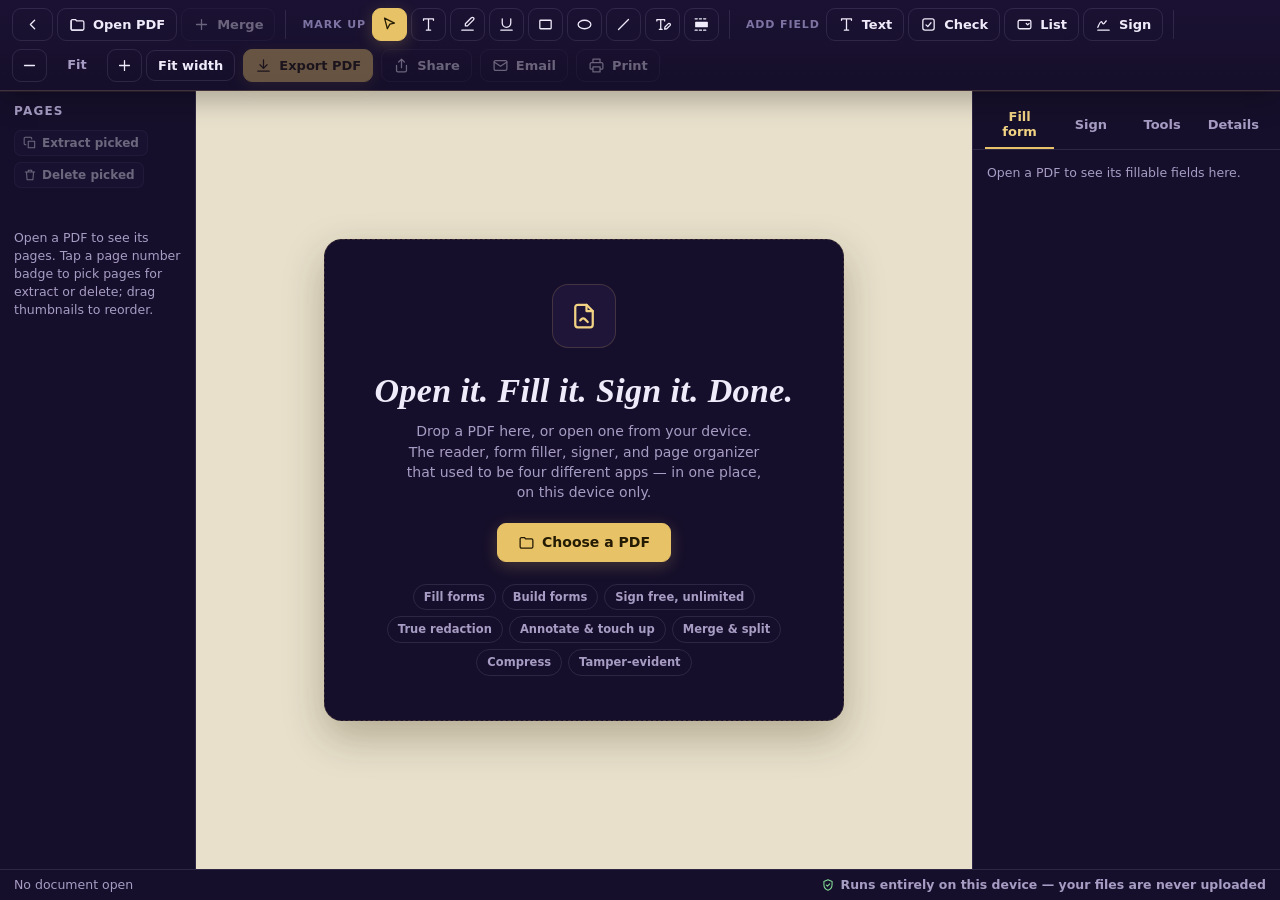
==== app/src/main/assets/pdf/index.html @ 2f6967d2 "Add large asset files (supabase, notes bundle, pdf, docx)" ====
<!doctype html>
<html lang="en">
  <head>
    <meta charset="utf-8" />
    <meta name="viewport" content="width=device-width, initial-scale=1, viewport-fit=cover" />
    <meta name="color-scheme" content="light dark" />
    <link rel="icon" href="data:," />
    <title>Makryden PDF</title>
    <link rel="stylesheet" href="[data-uri]" />
    <script src="[data-uri]"></script>
    <script src="[data-uri]"></script>
    <style>
      :root{
        color-scheme: light dark;
        --bg:#0E0A1A; --panel:#160F2B; --panel2:#1E1539; --field:#0B0716;
        --ink:#F0EBFA; --dim:#A79DC4; --faint:#7E74A3;
        --gold:#E8C266; --gold-strong:#F2D384; --gold-ink:#241B04;
        --line:rgba(232,194,102,.18); --line-soft:rgba(167,157,196,.16);
        --viewer:#070510; --danger:#FF9A8A; --ok:#82DC96;
        --shadow:0 18px 50px rgba(0,0,0,.55);
        --tool-active:#E8C266;
      }
      /* Makryden chrome is deep-night in both schemes (StarBrook family);
         only the desk surface behind the pages adapts to the system setting. */
      @media (prefers-color-scheme: light){
        :root{
          --viewer:#E8E0CB;
          --shadow:0 16px 40px rgba(43,32,4,.28);
        }
      }
      *{ box-sizing:border-box; }
      html,body{ height:100%; }
      body{
        margin:0; background:var(--bg); color:var(--ink);
        font-family:"Manrope",system-ui,-apple-system,"Segoe UI",sans-serif;
        font-size:14px; line-height:1.45; overflow:hidden;
      }
      button{ font-family:inherit; }
      svg.ic{ width:17px; height:17px; flex:none; stroke:currentColor; fill:none; stroke-width:1.8; stroke-linecap:round; stroke-linejoin:round; }

      #app{ display:flex; flex-direction:column; height:100dvh; }

      /* ---------- toolbar ---------- */
      #toolbar{
        display:flex; align-items:center; gap:8px; flex-wrap:wrap;
        padding:8px 12px; background:var(--panel);
        border-bottom:1px solid var(--line); z-index:30;
      }
      .tb-group{ display:flex; align-items:center; gap:4px; flex-wrap:wrap; }
      .tb-sep{ width:1px; align-self:stretch; background:var(--line-soft); margin:2px 2px; }
      .tb-spacer{ flex:1; }
      .btn{
        display:inline-flex; align-items:center; gap:7px;
        background:transparent; color:var(--ink);
        border:1px solid var(--line-soft); border-radius:9px;
        padding:7px 11px; font-size:13px; font-weight:600; cursor:pointer;
        transition:border-color .15s, background .15s, color .15s;
        white-space:nowrap;
      }
      .btn:hover:not(:disabled){ border-color:var(--gold); color:var(--gold-strong); }
      .btn:disabled{ opacity:.38; cursor:not-allowed; }
      .btn.gold{ background:var(--gold); border-color:var(--gold); color:var(--gold-ink); }
      .btn.gold:hover:not(:disabled){ background:var(--gold-strong); color:var(--gold-ink); }
      .btn.tool{ padding:7px 8px; }
      .btn.tool.active{ background:var(--tool-active); border-color:var(--tool-active); color:var(--gold-ink); }
      .btn.tool.active:hover{ color:var(--gold-ink); }
      .zoomval{ min-width:52px; text-align:center; font-weight:700; font-size:13px; color:var(--dim); }
      .tb-label{ font-size:11px; font-weight:700; letter-spacing:.08em; text-transform:uppercase; color:var(--faint); margin:0 2px 0 6px; }

      /* ---------- verify banner ---------- */
      #verifyBanner{
        display:none; align-items:flex-start; gap:10px; padding:10px 14px;
        font-size:13.5px; font-weight:600; z-index:25;
      }
      #verifyBanner.show{ display:flex; }
      #verifyBanner.ok{ background:rgba(60,160,90,.16); color:var(--ok); border-bottom:1px solid rgba(90,200,120,.35); }
      #verifyBanner.bad{ background:rgba(200,60,45,.16); color:var(--danger); border-bottom:1px solid rgba(230,90,70,.4); }
      #verifyBanner.neutral{ background:var(--panel2); color:var(--dim); border-bottom:1px solid var(--line-soft); }
      #verifyBanner .vb-body{ flex:1; }
      #verifyBanner .vb-sub{ display:block; font-weight:500; font-size:12.5px; opacity:.85; margin-top:1px; }
      #verifyBanner button{ background:none; border:none; color:inherit; cursor:pointer; padding:2px; }

      /* ---------- main layout ---------- */
      #main{ display:flex; flex:1; min-height:0; position:relative; }
      aside{
        background:var(--panel); overflow-y:auto; overscroll-behavior:contain;
        scrollbar-width:thin;
      }
      #pagesPanel{ width:196px; flex:none; border-right:1px solid var(--line-soft); display:flex; flex-direction:column; }
      #sidePanel{ width:308px; flex:none; border-left:1px solid var(--line-soft); display:flex; flex-direction:column; }
      .panel-head{
        padding:12px 14px 10px; display:flex; align-items:center; justify-content:space-between; gap:8px;
        position:sticky; top:0; background:var(--panel); z-index:2;
      }
      .panel-head h2{ margin:0; font-size:12px; font-weight:800; letter-spacing:.1em; text-transform:uppercase; color:var(--dim); }
      .panel-actions{ display:flex; gap:6px; flex-wrap:wrap; padding:0 14px 10px; }
      .mini-btn{
        display:inline-flex; align-items:center; gap:5px; font-size:12px; font-weight:700;
        background:var(--panel2); color:var(--ink); border:1px solid var(--line-soft);
        border-radius:7px; padding:5px 8px; cursor:pointer;
      }
      .mini-btn:hover:not(:disabled){ border-color:var(--gold); color:var(--gold-strong); }
      .mini-btn:disabled{ opacity:.4; cursor:not-allowed; }
      .mini-btn svg.ic{ width:14px; height:14px; }

      /* ---------- thumbnails ---------- */
      #thumbs{ padding:2px 14px 16px; display:flex; flex-direction:column; gap:12px; }
      .thumb{
        border:1px solid var(--line-soft); border-radius:8px; padding:7px 7px 5px;
        background:var(--panel2); cursor:pointer; position:relative;
      }
      .thumb.current{ border-color:var(--gold); }
      .thumb.picked{ outline:2px solid var(--gold); outline-offset:-2px; }
      .thumb.drag-over{ box-shadow:0 -3px 0 0 var(--gold); }
      .thumb canvas{ display:block; width:100%; height:auto; border-radius:3px; background:#fff; }
      .thumb-meta{ display:flex; align-items:center; gap:4px; margin-top:6px; }
      .thumb-num{ font-size:12px; font-weight:700; color:var(--dim); flex:1; }
      .thumb .tbtn{
        background:none; border:none; color:var(--dim); cursor:pointer; padding:3px; border-radius:5px;
        display:inline-flex;
      }
      .thumb .tbtn:hover{ color:var(--gold-strong); background:rgba(127,110,220,.12); }
      .thumb .tbtn svg.ic{ width:14px; height:14px; }
      .thumb .pick-badge{
        position:absolute; top:-8px; right:-8px; width:21px; height:21px; border-radius:50%;
        background:var(--gold); color:var(--gold-ink); display:none; align-items:center; justify-content:center;
        box-shadow:0 2px 8px rgba(0,0,0,.4);
      }
      .thumb.picked .pick-badge{ display:flex; }
      .pick-badge svg.ic{ width:12px; height:12px; stroke-width:3; }
      .panel-note{ padding:0 14px 14px; font-size:12.5px; color:var(--dim); }

      /* ---------- viewer ---------- */
      #viewer{
        flex:1; overflow:auto; background:var(--viewer); position:relative;
        overscroll-behavior:contain; scrollbar-width:thin;
      }
      #pages{ display:flex; flex-direction:column; align-items:center; gap:26px; padding:26px 16px 60px; }
      .page-wrap{
        position:relative; background:#fff; box-shadow:var(--shadow); flex:none;
      }
      .page-wrap canvas{ display:block; }
      .page-overlay{ position:absolute; inset:0; }
      .page-wrap.placing .page-overlay{ cursor:copy; }
      .page-wrap.drawing .page-overlay{ cursor:crosshair; }
      .page-tag{
        position:absolute; left:0; top:-21px; font-size:11.5px; font-weight:700; color:var(--faint);
        letter-spacing:.04em;
      }

      /* ---------- page objects (annotations & signatures) ---------- */
      .obj{ position:absolute; }
      .obj.sel{ outline:1.5px solid var(--gold); outline-offset:1px; }
      .obj.highlight{ background:rgba(255,232,120,.45); }
      .obj.underline{ border-bottom:2.5px solid #23232e; }
      .obj.rect{ border:2px solid #23232e; }
      .obj.ellipse{ border:2px solid #23232e; border-radius:50%; }
      .obj.line{ height:0; border-top:2px solid #23232e; transform-origin:0 0; }
      .obj.text{
        color:#191922; font-family:"Manrope",sans-serif; line-height:1.3;
        white-space:pre-wrap; word-break:break-word; padding:1px 2px; min-width:24px;
      }
      .obj.sig img{ width:100%; height:100%; display:block; pointer-events:none; }
      .obj .obj-ui{ display:none; }
      .obj.sel .obj-ui{ display:block; }
      .obj-del{
        position:absolute; top:-11px; right:-11px; width:22px; height:22px; border-radius:50%;
        background:var(--gold); color:var(--gold-ink); border:none; cursor:pointer;
        align-items:center; justify-content:center; padding:0; z-index:5;
      }
      .obj.sel .obj-del{ display:flex; }
      .obj-del svg.ic{ width:12px; height:12px; stroke-width:3; }
      .obj-resize{
        position:absolute; bottom:-8px; right:-8px; width:16px; height:16px; border-radius:4px;
        background:var(--gold); border:2px solid var(--bg); cursor:nwse-resize; z-index:5;
      }
      .obj textarea{
        width:100%; height:100%; min-height:30px; resize:none; border:none; outline:none;
        background:rgba(255,252,230,.92); color:#191922; font:inherit; padding:1px 2px;
      }
      .obj.temp{ outline:1.5px dashed var(--gold); outline-offset:1px; pointer-events:none; }

      /* ---------- v1.5: redaction, signature fields, touch-up ---------- */
      .obj.redact{
        background:repeating-linear-gradient(45deg, rgba(6,6,10,.9) 0 10px, rgba(22,22,32,.9) 10px 20px);
        border:1.5px dashed var(--gold); border-radius:2px;
      }
      .obj.redact .redact-tag{
        position:absolute; top:3px; left:5px; font-size:9px; font-weight:800;
        letter-spacing:.14em; color:var(--gold); pointer-events:none;
      }
      .obj.temp.redact{ background:rgba(10,10,16,.55); outline:none; border:1.5px dashed var(--gold); }
      .obj.sigfield{
        border:1.5px dashed rgba(232,194,102,.8); border-radius:6px;
        background:rgba(232,194,102,.07);
        display:flex; align-items:center; justify-content:center; cursor:pointer;
      }
      .obj.sigfield .sigfield-label{
        color:var(--gold-strong); font-size:12px; font-weight:800; text-align:center;
        pointer-events:none; padding:4px; line-height:1.25;
      }
      .obj.sigfield .sigfield-label small{
        display:block; font-size:10px; font-weight:700; color:var(--dim); margin-top:2px;
      }
      .obj.temp.fielddraft{
        border:1.5px dashed var(--gold); background:rgba(232,194,102,.1);
        outline:none; border-radius:4px;
      }
      .page-wrap.building .page-overlay{ cursor:copy; }
      @keyframes sealPop{
        0%{ box-shadow:0 0 0 0 rgba(232,194,102,.7); }
        100%{ box-shadow:0 0 0 26px rgba(232,194,102,0); }
      }
      .obj.sig.just-placed{ outline:2px solid var(--gold); outline-offset:2px; animation:sealPop .9s ease-out 2; }

      /* ---------- tools tab ---------- */
      .tool-block{ padding:15px 0; border-bottom:1px solid var(--line-soft); }
      .tool-block:first-child{ padding-top:2px; }
      .tool-block:last-child{ border-bottom:none; padding-bottom:2px; }
      .btn.danger{
        background:#7E2418; border-color:#A03A28; color:#FFE9E4;
      }
      .btn.danger:hover:not(:disabled){ background:#93301F; border-color:#C0503A; color:#fff; }
      .btn.fieldbtn.active{
        background:var(--tool-active); border-color:var(--tool-active); color:var(--gold-ink);
        box-shadow:0 4px 16px rgba(232,194,102,.3);
      }

      /* ---------- seal modal (signing ceremony) ---------- */
      .modal-back.show .modal{ animation:modalIn .3s cubic-bezier(.2,1.25,.3,1); }
      @keyframes modalIn{ from{ transform:translateY(16px) scale(.97); opacity:0; } to{ transform:none; opacity:1; } }
      .seal-modal{ text-align:center; padding:30px 26px 24px; max-width:450px; position:relative; overflow:hidden; }
      .seal-wrap{ position:relative; }
      .seal-medal{
        width:118px; height:118px; margin:0 auto 4px; color:var(--gold);
        filter:drop-shadow(0 8px 22px rgba(232,194,102,.35));
        animation:sealIn .65s cubic-bezier(.2,1.4,.4,1);
      }
      @keyframes sealIn{ from{ transform:scale(.55) rotate(-16deg); opacity:0; } to{ transform:scale(1) rotate(0); opacity:1; } }
      .seal-title{
        font-family:"Cormorant Garamond",serif; font-style:italic; font-weight:600;
        font-size:32px; margin:10px 0 4px; color:var(--ink);
      }
      .seal-sub{ color:var(--dim); margin:0 auto 16px; max-width:38ch; font-size:13.5px; }
      .seal-modal .kv{ text-align:left; }
      .sparkles{ position:absolute; inset:0; pointer-events:none; overflow:visible; }
      .sparkle{
        position:absolute; width:6px; height:6px; border-radius:50%;
        background:var(--gold-strong); opacity:0; animation:sparkleFly 1.15s ease-out forwards;
      }
      @keyframes sparkleFly{
        0%{ transform:translate(0,0) scale(1); opacity:1; }
        100%{ transform:translate(var(--dx), var(--dy)) scale(.25); opacity:0; }
      }

      /* ---------- premium micro-polish ---------- */
      .btn{ transition:border-color .15s, background .15s, color .15s, transform .12s, box-shadow .15s; }
      .btn:active:not(:disabled){ transform:translateY(1px) scale(.99); }
      .btn.tool.active, .btn.gold{ box-shadow:0 4px 16px rgba(232,194,102,.22); }
      button:focus-visible, input:focus-visible, select:focus-visible, textarea:focus-visible{
        outline:2px solid var(--gold); outline-offset:2px;
      }
      #toolbar{
        background:linear-gradient(180deg, #1B1233 0%, var(--panel) 90%);
        box-shadow:0 1px 0 rgba(232,194,102,.08), 0 10px 24px rgba(0,0,0,.25);
      }
      .drop-card{ box-shadow:var(--shadow); }
      #viewer::-webkit-scrollbar, aside::-webkit-scrollbar{ width:10px; height:10px; }
      #viewer::-webkit-scrollbar-thumb, aside::-webkit-scrollbar-thumb{
        background:rgba(232,194,102,.25); border-radius:6px; border:2px solid transparent; background-clip:content-box;
      }
      @media (prefers-reduced-motion: reduce){
        .obj.sig.just-placed{ animation:none; }
        .seal-medal{ animation:none; }
        .sparkle{ display:none; }
        .modal-back.show .modal{ animation:none; }
      }

      /* ---------- side panel tabs ---------- */
      .tabs{ display:flex; gap:2px; padding:10px 12px 0; border-bottom:1px solid var(--line-soft); }
      .tab{
        flex:1; background:none; border:none; border-bottom:2px solid transparent;
        color:var(--dim); font-size:13px; font-weight:700; padding:8px 4px; cursor:pointer;
      }
      .tab.active{ color:var(--gold-strong); border-bottom-color:var(--gold); }
      .tabpage{ padding:14px; display:none; }
      .tabpage.active{ display:block; }
      .tabpage h3{ margin:0 0 8px; font-size:13px; font-weight:800; }
      .tabpage p.small{ font-size:12.5px; color:var(--dim); margin:0 0 12px; }
      .field-row{ margin-bottom:12px; }
      .field-row label{ display:block; font-size:12px; font-weight:700; color:var(--dim); margin-bottom:4px; }
      .field-row input[type=text], .field-row select, .txtin{
        width:100%; background:var(--field); color:var(--ink);
        border:1px solid var(--line-soft); border-radius:8px; padding:8px 10px;
        font-size:13.5px; font-family:inherit;
      }
      .field-row input:focus, .field-row select:focus, .txtin:focus{ outline:none; border-color:var(--gold); }
      .toggle-row{
        display:flex; align-items:center; justify-content:space-between; gap:10px;
        background:var(--field); border:1px solid var(--line-soft); border-radius:8px; padding:7px 10px;
      }
      .toggle-row .st{ font-size:12px; font-weight:800; color:var(--dim); }
      .toggle-row .st.on{ color:var(--ok); }
      .toggle-row button{
        background:var(--panel2); color:var(--ink); border:1px solid var(--line-soft);
        border-radius:6px; font-size:12px; font-weight:700; padding:4px 10px; cursor:pointer;
      }
      .sig-card{
        display:flex; align-items:center; gap:10px; padding:9px 10px; margin-bottom:9px; flex-wrap:wrap;
        background:var(--field); border:1px solid var(--line-soft); border-radius:10px;
      }
      .sig-actions{ display:flex; gap:6px; width:100%; justify-content:flex-end; }
      .sig-thumb{
        width:104px; height:40px; flex:none; display:flex; align-items:center; justify-content:center;
        background:#fff; border-radius:5px; overflow:hidden;
      }
      .sig-thumb img{ max-width:100%; max-height:100%; }
      .sig-meta{ flex:1; min-width:0; }
      .sig-meta .nm{ font-size:13px; font-weight:700; white-space:nowrap; overflow:hidden; text-overflow:ellipsis; }
      .sig-meta .kd{ font-size:11.5px; color:var(--faint); }
      .honest{
        border:1px solid var(--line); border-radius:10px; padding:11px 12px;
        background:var(--panel2); font-size:12.5px; color:var(--dim); margin-top:14px;
      }
      .honest strong{ color:var(--ink); }
      .kv{ display:flex; justify-content:space-between; gap:12px; padding:6px 0; border-bottom:1px solid var(--line-soft); font-size:13px; }
      .kv:last-child{ border-bottom:none; }
      .kv .k{ color:var(--dim); font-weight:600; }
      .kv .v{ font-weight:700; text-align:right; word-break:break-all; }
      .mono{ font-family:ui-monospace,"SF Mono",Menlo,Consolas,monospace; font-size:11.5px; }
      .placed-row{ display:flex; align-items:center; gap:8px; font-size:13px; padding:6px 0; border-bottom:1px solid var(--line-soft); }
      .placed-row:last-child{ border-bottom:none; }
      .placed-row .grow{ flex:1; }

      /* ---------- empty state ---------- */
      #emptyState{
        position:absolute; inset:0; display:flex; align-items:center; justify-content:center; padding:24px;
      }
      #emptyState.hidden{ display:none; }
      .drop-card{
        max-width:520px; width:100%; text-align:center; padding:44px 34px;
        border:1.5px dashed var(--line); border-radius:18px; background:var(--panel);
      }
      #viewer.dragging .drop-card{ border-color:var(--gold); background:var(--panel2); }
      .drop-card .glyph{
        width:64px; height:64px; margin:0 auto 18px; border-radius:16px;
        background:var(--panel2); border:1px solid var(--line);
        display:flex; align-items:center; justify-content:center; color:var(--gold-strong);
      }
      .drop-card .glyph svg.ic{ width:30px; height:30px; }
      .drop-card h1{
        margin:0 0 6px; font-family:"Cormorant Garamond",serif; font-style:italic; font-weight:600;
        font-size:34px; letter-spacing:.01em;
      }
      .drop-card p{ color:var(--dim); margin:0 auto 20px; max-width:40ch; }
      .feat-row{ display:flex; flex-wrap:wrap; gap:6px; justify-content:center; margin-top:22px; }
      .feat-row span{
        font-size:11.5px; font-weight:700; color:var(--dim);
        border:1px solid var(--line-soft); border-radius:99px; padding:4px 10px;
      }

      /* ---------- status bar ---------- */
      #statusbar{
        display:flex; align-items:center; gap:12px; padding:6px 14px;
        background:var(--panel); border-top:1px solid var(--line-soft);
        font-size:12.5px; color:var(--dim); z-index:30;
      }
      #statusbar .grow{ flex:1; white-space:nowrap; overflow:hidden; text-overflow:ellipsis; }
      #statusbar .local{ display:inline-flex; align-items:center; gap:6px; font-weight:600; flex:none; }
      #statusbar .local svg.ic{ width:14px; height:14px; color:var(--ok); }

      /* ---------- modals ---------- */
      .modal-back{
        position:fixed; inset:0; background:rgba(5,3,12,.66); backdrop-filter:blur(3px);
        display:none; align-items:center; justify-content:center; padding:18px; z-index:80;
      }
      .modal-back.show{ display:flex; }
      .modal{
        background:var(--panel); border:1px solid var(--line); border-radius:16px;
        width:100%; max-width:560px; max-height:92dvh; overflow-y:auto; box-shadow:var(--shadow);
      }
      .modal-head{ display:flex; align-items:center; justify-content:space-between; padding:16px 18px 0; }
      .modal-head h2{ margin:0; font-size:17px; font-weight:800; }
      .modal-body{ padding:14px 18px 18px; }
      .x-btn{ background:none; border:none; color:var(--dim); cursor:pointer; padding:4px; display:flex; }
      .x-btn:hover{ color:var(--ink); }
      .sig-tabs{ display:flex; gap:6px; margin-bottom:14px; }
      .sig-tab{
        flex:1; padding:8px; border-radius:9px; border:1px solid var(--line-soft);
        background:var(--field); color:var(--dim); font-weight:700; font-size:13px; cursor:pointer;
      }
      .sig-tab.active{ color:var(--gold-strong); border-color:var(--gold); }
      #drawPad{
        width:100%; height:190px; background:#fff; border-radius:10px; display:block;
        touch-action:none; cursor:crosshair;
      }
      .draw-tools{ display:flex; gap:8px; margin-top:10px; }
      #typePreview{
        background:#fff; border-radius:10px; height:110px; display:flex; align-items:center; justify-content:center;
        color:#1c1c26; overflow:hidden; padding:8px; text-align:center;
      }
      .upload-box{
        border:1.5px dashed var(--line); border-radius:10px; padding:26px 14px; text-align:center; color:var(--dim);
        cursor:pointer; background:var(--field);
      }
      .upload-box img{ max-width:100%; max-height:120px; }
      .modal-actions{ display:flex; gap:8px; justify-content:flex-end; margin-top:16px; flex-wrap:wrap; }
      .fontpick{ display:flex; gap:6px; flex-wrap:wrap; margin-top:8px; }
      .fontpick button{
        border:1px solid var(--line-soft); background:var(--field); color:var(--ink);
        border-radius:8px; padding:6px 12px; font-size:19px; cursor:pointer;
      }
      .fontpick button.active{ border-color:var(--gold); color:var(--gold-strong); }

      /* ---------- toasts ---------- */
      #toasts{ position:fixed; bottom:52px; left:50%; transform:translateX(-50%); z-index:120; display:flex; flex-direction:column; gap:8px; align-items:center; pointer-events:none; width:max-content; max-width:92vw; }
      .toast{
        background:var(--panel2); color:var(--ink); border:1px solid var(--gold);
        border-radius:10px; padding:10px 16px; font-size:13.5px; font-weight:600;
        box-shadow:var(--shadow); text-align:center;
      }
      .toast.err{ border-color:var(--danger); color:var(--danger); }

      /* ---------- responsive ---------- */
      @media (max-width:900px){
        #pagesPanel, #sidePanel{
          position:absolute; top:0; bottom:0; z-index:40; box-shadow:var(--shadow);
          display:none;
        }
        #pagesPanel{ left:0; }
        #sidePanel{ right:0; left:auto; width:min(308px,88vw); }
        #pagesPanel.open{ display:flex; }
        #sidePanel.open{ display:flex; }
        #statusbar .local span{ display:none; }
        .drop-card h1{ font-size:28px; }
      }
      @media (min-width:901px){
        #btnPagesPanel, #btnSidePanel{ display:none; }
      }
    </style>
  </head>
  <body>
    <div id="app">
      <header id="toolbar">
        <div class="tb-group">
          <a class="btn" href="file:///android_asset/docs/" title="Back to Docs"><svg class="ic" viewBox="0 0 24 24"><path d="M15 18l-6-6 6-6"/></svg></a>
          <button class="btn" id="btnOpen">
            <svg class="ic" viewBox="0 0 24 24"><path d="M3 7a2 2 0 0 1 2-2h4l2 2h8a2 2 0 0 1 2 2v9a2 2 0 0 1-2 2H5a2 2 0 0 1-2-2z"/><path d="M3 7v11a2 2 0 0 0 2 2h14"/></svg>
            Open PDF
          </button>
          <button class="btn" id="btnMerge" disabled title="Append another PDF to this one">
            <svg class="ic" viewBox="0 0 24 24"><path d="M12 5v14M5 12h14"/></svg>
            Merge
          </button>
        </div>
        <div class="tb-sep"></div>
        <div class="tb-group" id="toolGroup" role="group" aria-label="Annotate tools">
          <span class="tb-label">Mark up</span>
          <button class="btn tool active" data-tool="select" title="Select / move">
            <svg class="ic" viewBox="0 0 24 24"><path d="M5 3l14 7-6.5 1.5L9 18z"/></svg>
          </button>
          <button class="btn tool" data-tool="text" title="Add text note">
            <svg class="ic" viewBox="0 0 24 24"><path d="M5 6V4h14v2M12 4v16M9 20h6"/></svg>
          </button>
          <button class="btn tool" data-tool="highlight" title="Highlight">
            <svg class="ic" viewBox="0 0 24 24"><path d="M9 11l8.5-8.5a2.1 2.1 0 0 1 3 3L12 14H9z"/><path d="M4 20h16"/></svg>
          </button>
          <button class="btn tool" data-tool="underline" title="Underline">
            <svg class="ic" viewBox="0 0 24 24"><path d="M6 4v6a6 6 0 0 0 12 0V4M4 20h16"/></svg>
          </button>
          <button class="btn tool" data-tool="rect" title="Rectangle">
            <svg class="ic" viewBox="0 0 24 24"><rect x="4" y="6" width="16" height="12" rx="1"/></svg>
          </button>
          <button class="btn tool" data-tool="ellipse" title="Ellipse">
            <svg class="ic" viewBox="0 0 24 24"><ellipse cx="12" cy="12" rx="9" ry="6"/></svg>
          </button>
          <button class="btn tool" data-tool="line" title="Line">
            <svg class="ic" viewBox="0 0 24 24"><path d="M5 19L19 5"/></svg>
          </button>
          <button class="btn tool" data-tool="touchup" title="Text touch-up &mdash; click text to replace it (original is removed, then your text goes on top)">
            <svg class="ic" viewBox="0 0 24 24"><path d="M4 7V5h11v2M9.5 5v14M7.5 19h4"/><path d="M15.5 15.5l4.8-4.8a1.8 1.8 0 0 1 2.5 2.5l-4.8 4.8-3 .5z"/></svg>
          </button>
          <button class="btn tool" data-tool="redact" title="Redact &mdash; drag over sensitive text; burn-in removes it from the file">
            <svg class="ic" viewBox="0 0 24 24"><rect x="3" y="8" width="18" height="8" rx="1" fill="currentColor" stroke="none"/><path d="M3 4h18M3 20h18" stroke-dasharray="3 3"/></svg>
          </button>
        </div>
        <div class="tb-sep"></div>
        <div class="tb-group" id="fieldGroup" role="group" aria-label="Add form field">
          <span class="tb-label">Add field</span>
          <button class="btn fieldbtn" data-field="textfield" title="Add a fillable text field">
            <svg class="ic" viewBox="0 0 24 24"><path d="M5 6V4h14v2M12 4v16M9 20h6"/></svg>
            Text
          </button>
          <button class="btn fieldbtn" data-field="checkbox" title="Add a checkbox">
            <svg class="ic" viewBox="0 0 24 24"><rect x="4" y="4" width="16" height="16" rx="3"/><path d="M8.5 12.5l2.5 2.5 4.5-5.5"/></svg>
            Check
          </button>
          <button class="btn fieldbtn" data-field="dropdown" title="Add a dropdown">
            <svg class="ic" viewBox="0 0 24 24"><rect x="3" y="6" width="18" height="12" rx="2"/><path d="M16 10.5l2 2 2-2" transform="translate(-1.5 0)"/></svg>
            List
          </button>
          <button class="btn fieldbtn" data-field="sigfield" title="Add a signature field">
            <svg class="ic" viewBox="0 0 24 24"><path d="M4 16c2-5 4-8 5-8s1.5 3 3 3 3-4 4-4M4 20h16"/></svg>
            Sign
          </button>
        </div>
        <div class="tb-sep"></div>
        <div class="tb-group">
          <button class="btn" id="btnPagesPanel">
            <svg class="ic" viewBox="0 0 24 24"><path d="M8 3h11a2 2 0 0 1 2 2v14a2 2 0 0 1-2 2H8z"/><path d="M3 8v11a2 2 0 0 0 2 2h11"/></svg>
            Pages
          </button>
          <button class="btn" id="btnSidePanel">
            <svg class="ic" viewBox="0 0 24 24"><path d="M12 20h9M16.5 3.5a2.1 2.1 0 0 1 3 3L7 19l-4 1 1-4z"/></svg>
            Fill &amp; Sign
          </button>
        </div>
        <div class="tb-spacer"></div>
        <div class="tb-group">
          <button class="btn tool" id="zoomOut" title="Zoom out"><svg class="ic" viewBox="0 0 24 24"><path d="M5 12h14"/></svg></button>
          <span class="zoomval" id="zoomVal">Fit</span>
          <button class="btn tool" id="zoomIn" title="Zoom in"><svg class="ic" viewBox="0 0 24 24"><path d="M12 5v14M5 12h14"/></svg></button>
          <button class="btn" id="zoomFit">Fit width</button>
        </div>
        <button class="btn gold" id="btnExport" disabled>
          <svg class="ic" viewBox="0 0 24 24"><path d="M12 4v11M7 11l5 5 5-5M4 20h16"/></svg>
          <span id="exportLabel">Export PDF</span>
        </button>
        <button class="btn" id="btnSharePdf" disabled title="Share the exported PDF">
          <svg class="ic" viewBox="0 0 24 24"><path d="M12 3v12M8 7l4-4 4 4M5 12v7a2 2 0 0 0 2 2h10a2 2 0 0 0 2-2v-7"/></svg>
          Share
        </button>
        <button class="btn" id="btnEmailPdf" disabled title="Email the exported PDF">
          <svg class="ic" viewBox="0 0 24 24"><rect x="3" y="5" width="18" height="14" rx="2"/><path d="M3 7l9 6 9-6"/></svg>
          Email
        </button>
        <button class="btn" id="btnPrintPdf" disabled title="Print the exported PDF">
          <svg class="ic" viewBox="0 0 24 24"><path d="M7 8V3h10v5M7 17H4a1 1 0 0 1-1-1v-6a2 2 0 0 1 2-2h14a2 2 0 0 1 2 2v6a1 1 0 0 1-1 1h-3M7 14h10v7H7z"/></svg>
          Print
        </button>
      </header>

      <div id="verifyBanner" role="status"></div>

      <div id="main">
        <aside id="pagesPanel" aria-label="Pages">
          <div class="panel-head"><h2>Pages</h2><span class="mono" id="pageCount" style="color:var(--faint)"></span></div>
          <div class="panel-actions">
            <button class="mini-btn" id="btnExtract" disabled>
              <svg class="ic" viewBox="0 0 24 24"><path d="M9 9h11v11H9z"/><path d="M5 15H4a2 2 0 0 1-2-2V4a2 2 0 0 1 2-2h9a2 2 0 0 1 2 2v1"/></svg>
              Extract picked
            </button>
            <button class="mini-btn" id="btnDeletePages" disabled>
              <svg class="ic" viewBox="0 0 24 24"><path d="M4 7h16M9 7V4h6v3M6 7l1 13h10l1-13"/></svg>
              Delete picked
            </button>
          </div>
          <div id="thumbs"></div>
          <p class="panel-note" id="pagesHint">Open a PDF to see its pages. Tap a page number badge to pick pages for extract or delete; drag thumbnails to reorder.</p>
        </aside>

        <section id="viewer">
          <div id="emptyState">
            <div class="drop-card">
              <div class="glyph">
                <svg class="ic" viewBox="0 0 24 24"><path d="M14 3H7a2 2 0 0 0-2 2v14a2 2 0 0 0 2 2h10a2 2 0 0 0 2-2V8z"/><path d="M14 3v5h5"/><path d="M9 15.5l1.2-1.2a1.6 1.6 0 0 1 2.3 0L15 16.8"/></svg>
              </div>
              <h1>Open it. Fill it. Sign it. Done.</h1>
              <p>Drop a PDF here, or open one from your device. The reader, form filler, signer, and page organizer that used to be four different apps &mdash; in one place, on this device only.</p>
              <button class="btn gold" id="btnOpen2" style="font-size:14px; padding:10px 20px;">
                <svg class="ic" viewBox="0 0 24 24"><path d="M3 7a2 2 0 0 1 2-2h4l2 2h8a2 2 0 0 1 2 2v9a2 2 0 0 1-2 2H5a2 2 0 0 1-2-2z"/></svg>
                Choose a PDF
              </button>
              <div class="feat-row">
                <span>Fill forms</span><span>Build forms</span><span>Sign free, unlimited</span>
                <span>True redaction</span><span>Annotate &amp; touch up</span><span>Merge &amp; split</span>
                <span>Compress</span><span>Tamper-evident</span>
              </div>
            </div>
          </div>
          <div id="pages"></div>
        </section>

        <aside id="sidePanel" aria-label="Fill and sign">
          <div class="tabs">
            <button class="tab active" data-tab="fill">Fill form</button>
            <button class="tab" data-tab="sign">Sign</button>
            <button class="tab" data-tab="tools">Tools</button>
            <button class="tab" data-tab="info">Details</button>
          </div>

          <div class="tabpage active" id="tab-fill">
            <div id="formFields"><p class="small">Open a PDF to see its fillable fields here.</p></div>
          </div>

          <div class="tabpage" id="tab-sign">
            <h3>Your signatures</h3>
            <p class="small">Create a signature once, then place it on any page. Profiles are saved on this device only.</p>
            <div id="sigList"></div>
            <button class="btn" id="btnNewSig" style="width:100%; justify-content:center;">
              <svg class="ic" viewBox="0 0 24 24"><path d="M12 5v14M5 12h14"/></svg>
              New signature
            </button>
            <div id="placedBox" style="margin-top:18px;">
              <h3>Placed on this document</h3>
              <div id="placedList"><p class="small">None yet. Pick a signature above and click a page to place it.</p></div>
            </div>
            <div class="honest">
              <strong>How signing works here.</strong> When you export, each signature is baked into the PDF with your name, the time, and a SHA-256 fingerprint of the document at signing. If the file is changed afterward, Makryden PDF flags it on open. That makes signatures valid under the U.S. ESIGN Act for most agreements &mdash; this is an electronic signature, not a PKI certificate-based digital signature.
            </div>
          </div>

          <div class="tabpage" id="tab-tools">
            <div class="tool-block">
              <h3>Redaction</h3>
              <p class="small">Pick the <strong>Redact</strong> tool in the toolbar and drag over anything sensitive &mdash; the area snaps to the text it covers. Then burn it in: the text is removed from the file itself, not just covered, and a black bar is fused over the spot.</p>
              <p class="small" id="redactStatus">No redaction areas staged.</p>
              <button class="btn danger" id="btnBurn" disabled>
                <svg class="ic" viewBox="0 0 24 24"><rect x="3" y="8" width="18" height="8" rx="1"/><path d="M3 4h18M3 20h18" stroke-dasharray="3 3"/></svg>
                Burn in redactions
              </button>
              <p class="small" style="margin-top:9px;">On a scanned, image-only page there's no text layer to strip &mdash; the bar still covers the area, but treat scans with extra care.</p>
            </div>
            <div class="tool-block">
              <h3>Reduce file size</h3>
              <p class="small">Recompresses the big photos inside the PDF at a leaner quality and strips the document's metadata (author, title, keywords). Text and pages stay exactly as they are.</p>
              <button class="btn" id="btnCompress" disabled>
                <svg class="ic" viewBox="0 0 24 24"><path d="M8 3v4a2 2 0 0 1-2 2H3M16 3v4a2 2 0 0 0 2 2h3M8 21v-4a2 2 0 0 0-2-2H3M16 21v-4a2 2 0 0 1 2-2h3"/></svg>
                Compress PDF
              </button>
              <p class="small" id="compressResult" style="margin-top:9px;"></p>
            </div>
            <div class="tool-block">
              <h3>Page numbers</h3>
              <div class="field-row">
                <label>Stamp &ldquo;Page X of Y&rdquo; when exporting</label>
                <div class="toggle-row">
                  <span class="st" id="pgnState">Off</span>
                  <button id="pgnToggle">Turn on</button>
                </div>
              </div>
              <div class="field-row">
                <label for="pgnPos">Position</label>
                <select id="pgnPos">
                  <option value="bottom-center">Bottom center</option>
                  <option value="bottom-right">Bottom right</option>
                  <option value="bottom-left">Bottom left</option>
                  <option value="top-center">Top center</option>
                </select>
              </div>
              <div class="field-row" style="margin-bottom:6px;">
                <label for="pgnStart">First page is number</label>
                <input type="text" inputmode="numeric" id="pgnStart" value="1" />
              </div>
              <p class="small">Numbers are stamped during export, so your working copy stays clean.</p>
            </div>
            <div class="tool-block">
              <h3>Build a form</h3>
              <p class="small">The <strong>Add field</strong> buttons in the toolbar drop brand-new fillable fields on any page &mdash; text, checkbox, dropdown, signature. Drag on the page to size the field (or just click for a standard size), name it, then fill it from the Fill form tab.</p>
            </div>
          </div>

          <div class="tabpage" id="tab-info">
            <div id="docInfo"><p class="small">No document open.</p></div>
            <div id="recordInfo" style="margin-top:14px;"></div>
          </div>
        </aside>
      </div>

      <footer id="statusbar">
        <span class="grow" id="statusText">No document open</span>
        <span class="local">
          <svg class="ic" viewBox="0 0 24 24"><path d="M12 3l7 3v5c0 4.5-3 8.5-7 10-4-1.5-7-5.5-7-10V6z"/><path d="M9 12l2 2 4-4"/></svg>
          <span>Runs entirely on this device &mdash; your files are never uploaded</span>
        </span>
      </footer>
    </div>

    <!-- signature studio -->
    <div class="modal-back" id="sigModal">
      <div class="modal" role="dialog" aria-label="Create signature">
        <div class="modal-head">
          <h2>Create signature</h2>
          <button class="x-btn" data-close="sigModal"><svg class="ic" viewBox="0 0 24 24"><path d="M6 6l12 12M18 6L6 18"/></svg></button>
        </div>
        <div class="modal-body">
          <div class="field-row">
            <label for="sigName">Your name (printed &mdash; appears on the signature record)</label>
            <input type="text" id="sigName" class="txtin" placeholder="e.g. Jordan Smith" autocomplete="name" />
          </div>
          <div class="sig-tabs">
            <button class="sig-tab active" data-stab="draw">Draw</button>
            <button class="sig-tab" data-stab="type">Type</button>
            <button class="sig-tab" data-stab="upload">Upload</button>
          </div>
          <div id="stab-draw">
            <canvas id="drawPad" width="880" height="320"></canvas>
            <div class="draw-tools">
              <button class="mini-btn" id="drawClear">Clear</button>
              <span style="font-size:12.5px; color:var(--dim); align-self:center;">Sign inside the box with mouse, finger, or pen.</span>
            </div>
          </div>
          <div id="stab-type" style="display:none;">
            <div id="typePreview">Your name</div>
            <div class="fontpick" id="fontPick">
              <button data-font="'Great Vibes',cursive" class="active" style="font-family:'Great Vibes',cursive;">Style 1</button>
              <button data-font="'Dancing Script',cursive" style="font-family:'Dancing Script',cursive;">Style 2</button>
              <button data-font="'Sacramento',cursive" style="font-family:'Sacramento',cursive;">Style 3</button>
            </div>
          </div>
          <div id="stab-upload" style="display:none;">
            <div class="upload-box" id="uploadBox">
              <span id="uploadPrompt">Tap to choose a signature image (PNG with a clear background works best)</span>
              <img id="uploadImg" alt="Uploaded signature" style="display:none;" />
            </div>
          </div>
          <div class="modal-actions">
            <button class="btn" data-close="sigModal">Cancel</button>
            <button class="btn gold" id="sigSave">Save signature</button>
          </div>
        </div>
      </div>
    </div>

    <!-- generic confirm -->
    <div class="modal-back" id="confirmModal">
      <div class="modal" role="alertdialog" style="max-width:440px;">
        <div class="modal-head"><h2 id="confirmTitle">Are you sure?</h2></div>
        <div class="modal-body">
          <p id="confirmText" style="margin:0; color:var(--dim);"></p>
          <div class="modal-actions">
            <button class="btn" id="confirmNo">Cancel</button>
            <button class="btn gold" id="confirmYes">Continue</button>
          </div>
        </div>
      </div>
    </div>

    <!-- add-field modal -->
    <div class="modal-back" id="fieldModal">
      <div class="modal" role="dialog" aria-label="Add field" style="max-width:440px;">
        <div class="modal-head">
          <h2 id="fieldModalTitle">Add field</h2>
          <button class="x-btn" data-close="fieldModal"><svg class="ic" viewBox="0 0 24 24"><path d="M6 6l12 12M18 6L6 18"/></svg></button>
        </div>
        <div class="modal-body">
          <div class="field-row">
            <label for="fieldName">Field name &mdash; this is the label shown in the Fill form tab</label>
            <input type="text" id="fieldName" class="txtin" placeholder="e.g. Applicant name" />
          </div>
          <div class="field-row" id="fieldOptionsRow" style="display:none;">
            <label for="fieldOptions">Dropdown choices, separated by commas</label>
            <input type="text" id="fieldOptions" class="txtin" value="Option 1, Option 2" />
          </div>
          <p class="small" id="fieldModalHint" style="color:var(--dim); margin:0;"></p>
          <div class="modal-actions">
            <button class="btn" data-close="fieldModal">Cancel</button>
            <button class="btn gold" id="fieldCreate">Add field</button>
          </div>
        </div>
      </div>
    </div>

    <!-- signed & sealed -->
    <div class="modal-back" id="sealModal">
      <div class="modal seal-modal" role="dialog" aria-label="Signed and sealed">
        <div class="seal-wrap">
          <div class="seal-medal" aria-hidden="true">
            <svg viewBox="0 0 120 120" width="118" height="118">
              <circle cx="60" cy="60" r="55" fill="none" stroke="currentColor" stroke-width="2"/>
              <circle cx="60" cy="60" r="48.5" fill="none" stroke="currentColor" stroke-width="1" stroke-dasharray="3 4" opacity=".75"/>
              <circle cx="60" cy="60" r="39" fill="rgba(232,194,102,.08)" stroke="currentColor" stroke-width="1.5"/>
              <path d="M45 61.5l10.5 10L76 50" fill="none" stroke="currentColor" stroke-width="5" stroke-linecap="round" stroke-linejoin="round"/>
              <path d="M60 8l2.2 4.3L67 13l-3.4 3.4.8 4.8L60 18.9l-4.4 2.3.8-4.8L53 13l4.8-.7z" fill="currentColor"/>
              <path d="M60 112l-2.2-4.3L53 107l3.4-3.4-.8-4.8 4.4 2.3 4.4-2.3-.8 4.8L67 107l-4.8.7z" fill="currentColor"/>
            </svg>
          </div>
          <div class="sparkles" id="sparkles"></div>
        </div>
        <h2 class="seal-title">Signed &amp; sealed</h2>
        <p class="seal-sub">Your signed PDF is downloaded &mdash; signatures baked in, form flattened, and a tamper-evident fingerprint sealed into the file.</p>
        <div id="sealDetails"></div>
        <div class="modal-actions" style="justify-content:center; margin-top:18px;">
          <button class="btn gold" data-close="sealModal" style="padding:10px 26px;">Done</button>
        </div>
      </div>
    </div>

    <div id="toasts"></div>

    <input type="file" id="fileInput" accept="application/pdf,.pdf" hidden />
    <input type="file" id="mergeInput" accept="application/pdf,.pdf" hidden />
    <input type="file" id="sigFileInput" accept="image/*" hidden />

    <script>
      /* Makryden PDF &mdash; all processing is local. pdf.js renders, pdf-lib edits. */
      if (window.pdfjsLib) {
        pdfjsLib.GlobalWorkerOptions.workerSrc = "[data-uri]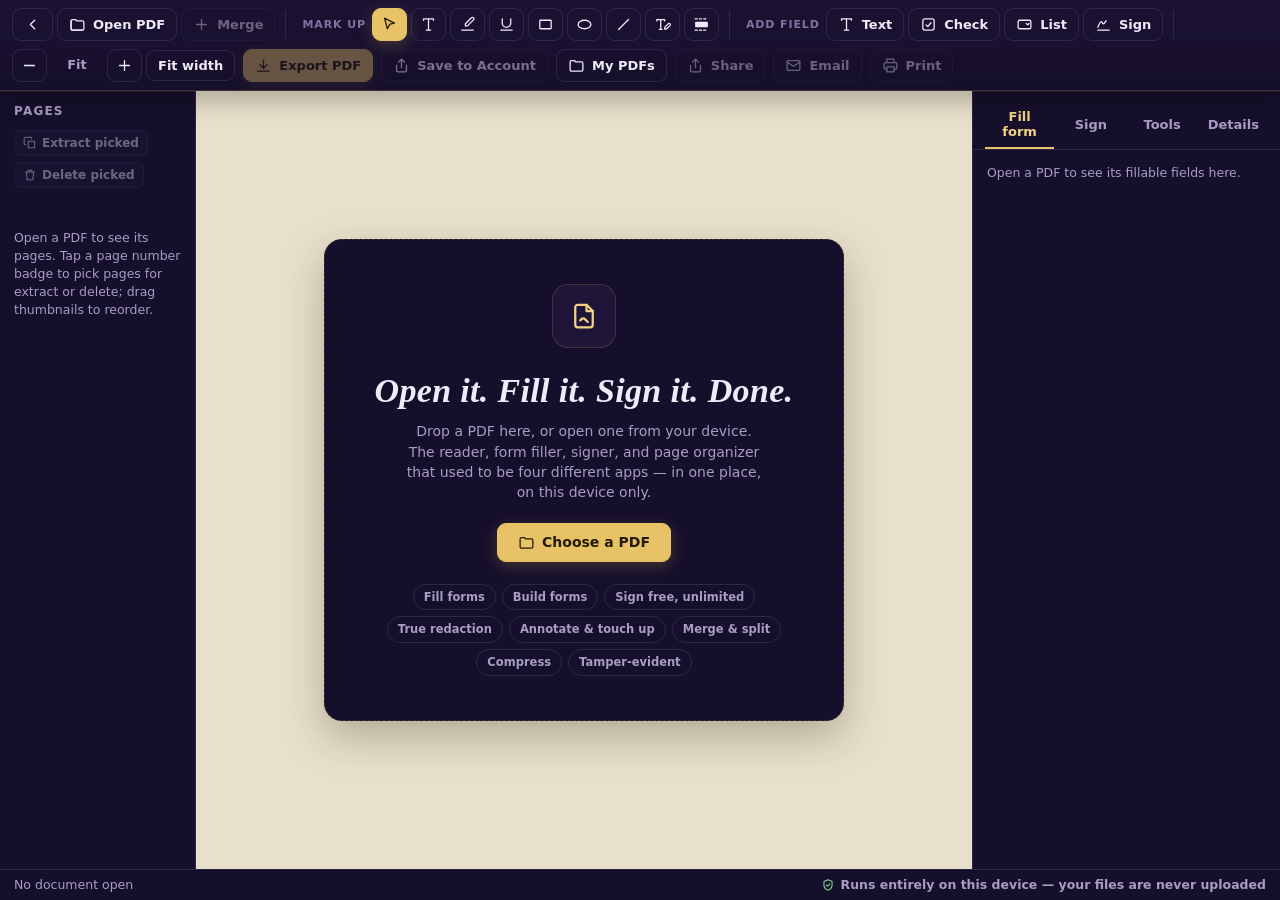
